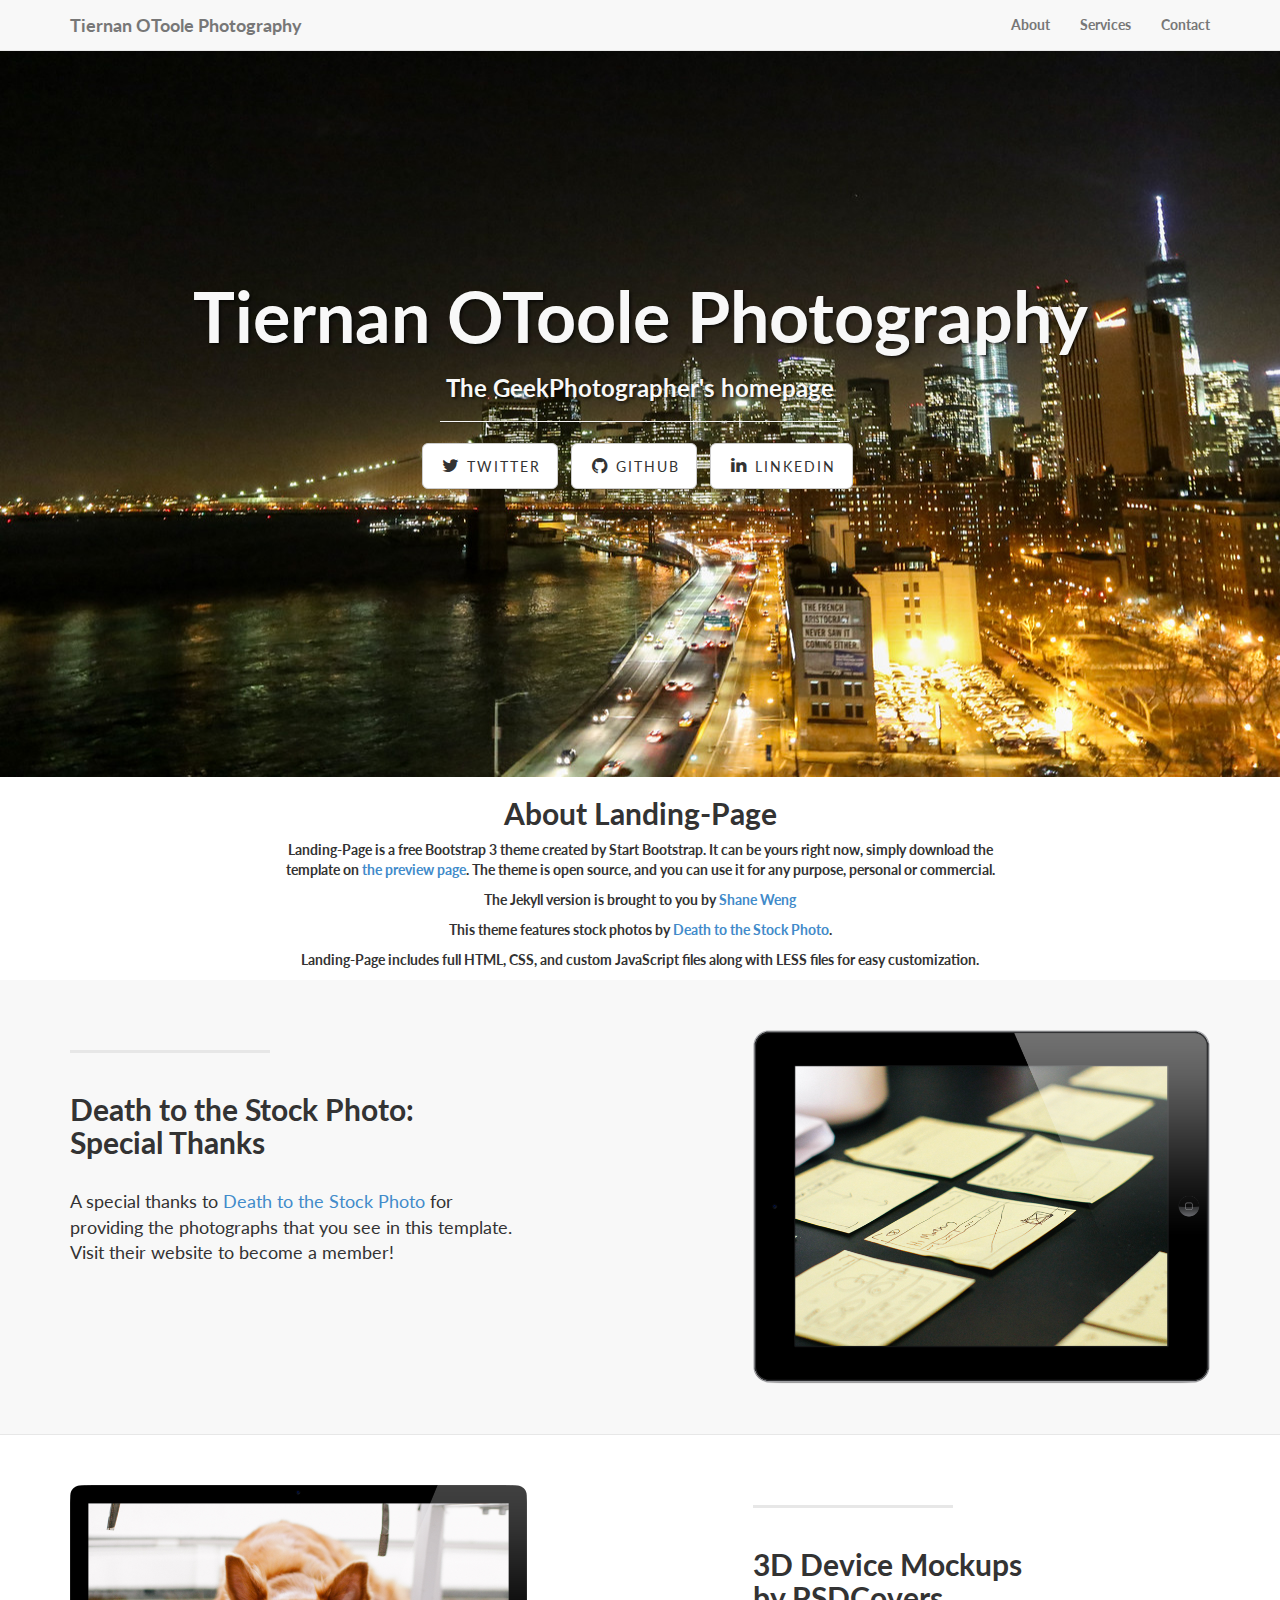
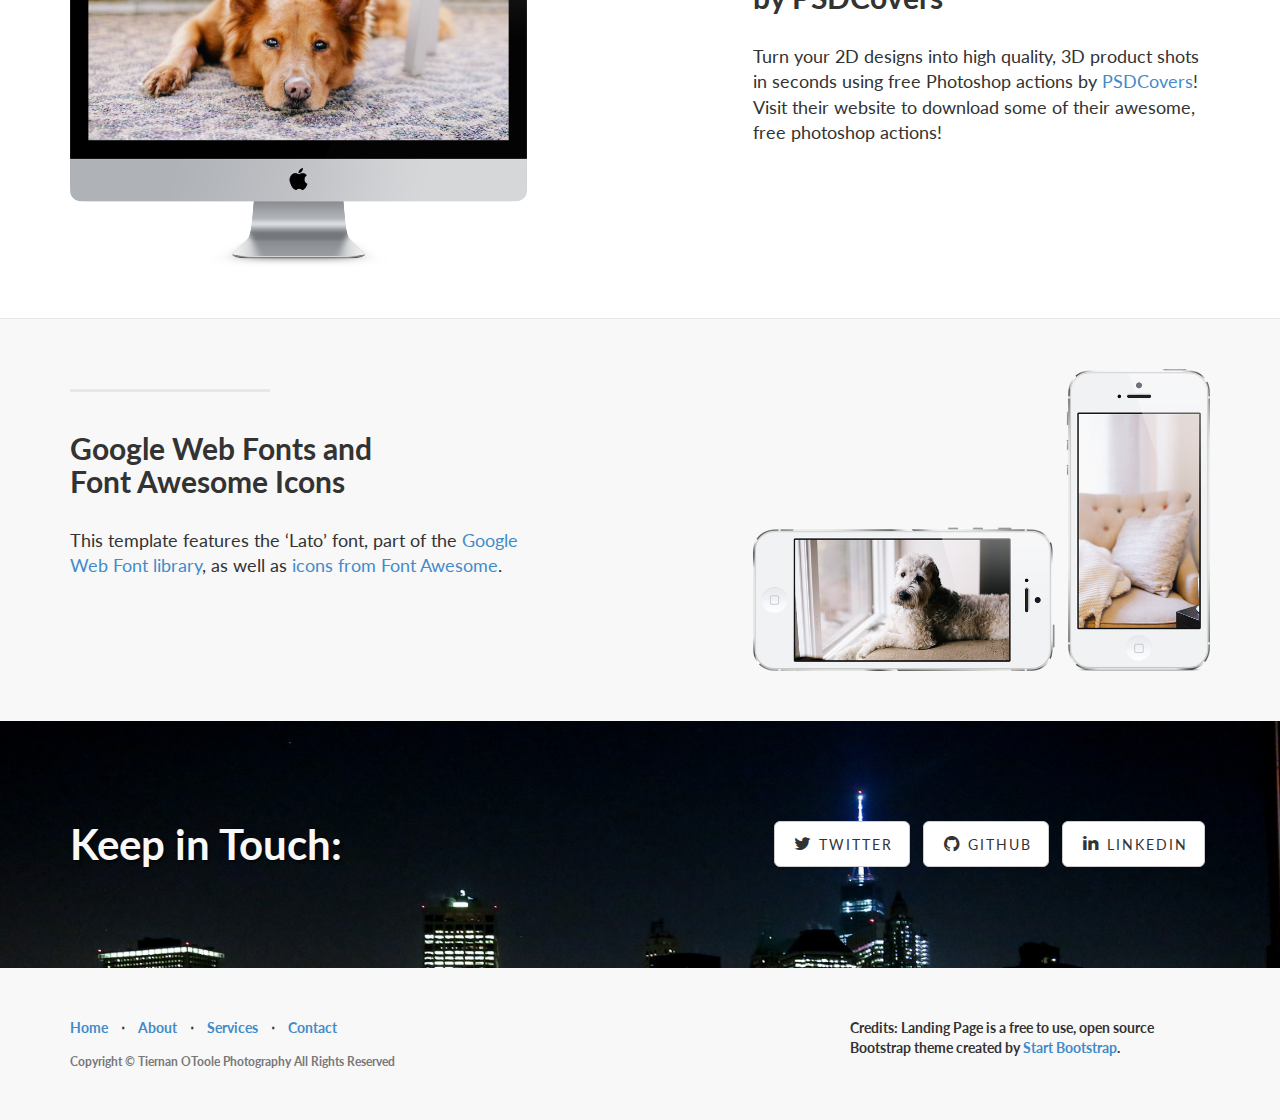
==== index.html @ 1029fe45 "adding initial site" ====
<!DOCTYPE html>
<html>
	<head>

    <meta charset="utf-8">
    <meta http-equiv="X-UA-Compatible" content="IE=edge">
    <meta name="viewport" content="width=device-width, initial-scale=1">
    <meta name="description" content="You can edit this line in _config.yml. It will appear in your document  head meta (for Google search results) and in your feed.xml site  description."
">
    <meta name="author" content="Tiernan OToole">

    <title>Tiernan OToole Photography</title>

    <!-- Bootstrap Core CSS -->
    <link href="css/bootstrap.min.css" rel="stylesheet">

    <!-- Custom CSS -->
    <link href="css/landing-page.css" rel="stylesheet">

    <!-- Custom Fonts -->
    <link href="font-awesome-4.1.0/css/font-awesome.min.css" rel="stylesheet" type="text/css">
    <link href="http://fonts.googleapis.com/css?family=Lato:300,400,700,300italic,400italic,700italic" rel="stylesheet" type="text/css">

    <!-- HTML5 Shim and Respond.js IE8 support of HTML5 elements and media queries -->
    <!-- WARNING: Respond.js doesn't work if you view the page via file:// -->
    <!--[if lt IE 9]>
        <script src="https://oss.maxcdn.com/libs/html5shiv/3.7.0/html5shiv.js"></script>
        <script src="https://oss.maxcdn.com/libs/respond.js/1.4.2/respond.min.js"></script>
    <![endif]-->

</head>

	<body>
		<!-- Navigation -->
<nav class="navbar navbar-default navbar-fixed-top" role="navigation">
    <div class="container">
        <!-- Brand and toggle get grouped for better mobile display -->
        <div class="navbar-header page-scroll">
            <button type="button" class="navbar-toggle" data-toggle="collapse" data-target="#bs-example-navbar-collapse-1">
                <span class="sr-only">Toggle navigation</span>
                <span class="icon-bar"></span>
                <span class="icon-bar"></span>
                <span class="icon-bar"></span>
            </button>
            <a class="navbar-brand page-scroll" href="#home">Tiernan OToole Photography</a>
        </div>
        <!-- Collect the nav links, forms, and other content for toggling -->
        <div class="collapse navbar-collapse" id="bs-example-navbar-collapse-1">
            <ul class="nav navbar-nav navbar-right">  
            	<li>
                    <a class="page-scroll" href="#about">About</a>
                </li>            
                <li>
                    <a class="page-scroll" href="#services">Services</a>
                </li>
                <li>
                    <a class="page-scroll" href="#contact">Contact</a>
                </li>
            </ul>
        </div>
        <!-- /.navbar-collapse -->
    </div>
    <!-- /.container -->
</nav>

<section id="home">
<!-- Header -->
	<div class="intro-header">

		<div class="container">

			<div class="row">
				<div class="col-lg-12">
					<div class="intro-message">
						<h1>Tiernan OToole Photography</h1>
						<h3>The GeekPhotographer's homepage</h3>
						<hr class="intro-divider">
						<ul class="list-inline intro-social-buttons">
							
							<li>
								<a href="https://twitter.com/tiernano" class="btn btn-default btn-lg"><i class="fa fa-twitter fa-fw"></i> <span class="network-name">twitter</span></a>
							</li>
							
							<li>
								<a href="https://github.com/tiernano" class="btn btn-default btn-lg"><i class="fa fa-github fa-fw"></i> <span class="network-name">github</span></a>
							</li>
							
							<li>
								<a href="https://ie.linkedin.com/in/tiernano" class="btn btn-default btn-lg"><i class="fa fa-linkedin fa-fw"></i> <span class="network-name">linkedin</span></a>
							</li>
							
						</ul>
					</div>
				</div>
			</div>

		</div>
		<!-- /.container -->

	</div>
	<!-- /.intro-header -->
</section>

		    <!-- About Section -->
    <section id="about" class="container content-section text-center">
        <div class="row">
            <div class="col-lg-8 col-lg-offset-2">
                <h2>About Landing-Page</h2>
                <p>Landing-Page is a free Bootstrap 3 theme created by Start Bootstrap. It can be yours right now, simply download the template on <a href="http://startbootstrap.com/template-overviews/landing-page/">the preview page</a>. The theme is open source, and you can use it for any purpose, personal or commercial.</p>
                <p>The Jekyll version is brought to you by <a href="https://github.com/swcool">Shane Weng</a></p>
                <p>This theme features stock photos by <a href="http://join.deathtothestockphoto.com//">Death to the Stock Photo</a>.</p>
                <p>Landing-Page includes full HTML, CSS, and custom JavaScript files along with LESS files for easy customization.</p>
            </div>
        </div>
    </section>
		<section id="services">
<!-- Page Content -->

  
    
    <div class="content-section-a">

        <div class="container">

            <div class="row">
                <div class="col-lg-5 col-sm-6">
                    <hr class="section-heading-spacer">
                    <div class="clearfix"></div>
                    <h2 class="section-heading">Death to the Stock Photo:<br>Special Thanks</h2>
                    <div class="lead"><p>A special thanks to <a href="http://join.deathtothestockphoto.com/">Death to the Stock Photo</a> for providing the photographs that you see in this template.  Visit their website to become a member!</p>
</div>
                </div>
                <div class="col-lg-5 col-lg-offset-2 col-sm-6">
                    <img class="img-responsive" src="img/services/ipad.png" alt="">
                </div>
            </div>

        </div>
        <!-- /.container -->

    </div>
    <!-- /.content-section-a -->
    

  
    

    <div class="content-section-b">

        <div class="container">

            <div class="row">
                <div class="col-lg-5 col-lg-offset-1 col-sm-push-6  col-sm-6">
                    <hr class="section-heading-spacer">
                    <div class="clearfix"></div>
                    <h2 class="section-heading">3D Device Mockups<br>by PSDCovers</h2>
                    <div class="lead"><p>Turn your 2D designs into high quality, 3D
  product shots in seconds using free Photoshop actions by <a href="http://www.psdcovers.com/">PSDCovers</a>! Visit
  their website to download some of their awesome, free photoshop actions!</p>
</div>
                </div>
                <div class="col-lg-5 col-sm-pull-6  col-sm-6">
                  <img class="img-responsive" src="img/services/dog.png" alt="">
                </div>
            </div>

        </div>
        <!-- /.container -->

    </div>
    <!-- /.content-section-b -->
    

  
    
    <div class="content-section-a">

        <div class="container">

            <div class="row">
                <div class="col-lg-5 col-sm-6">
                    <hr class="section-heading-spacer">
                    <div class="clearfix"></div>
                    <h2 class="section-heading">Google Web Fonts and<br>Font Awesome Icons</h2>
                    <div class="lead"><p>This template features the ‘Lato’ font, part of the <a href="http://www.google.com/fonts">Google Web Font library</a>, as well as <a href="http://fontawesome.io">icons from Font Awesome</a>.</p>
</div>
                </div>
                <div class="col-lg-5 col-lg-offset-2 col-sm-6">
                    <img class="img-responsive" src="img/services/phones.png" alt="">
                </div>
            </div>

        </div>
        <!-- /.container -->

    </div>
    <!-- /.content-section-a -->
    

</section>

		<section id="contact">
	<div class="banner">
		<div class="container">

			<div class="row">
				<div class="col-lg-6">
					<h2>Keep in Touch:</h2>
				</div>
				<div class="col-lg-6">
					<ul class="list-inline banner-social-buttons">
						
						<li>
							<a href="https://twitter.com/tiernano" class="btn btn-default btn-lg"><i class="fa fa-twitter fa-fw"></i> <span class="network-name">twitter</span></a>
						</li>
						
						<li>
							<a href="https://github.com/tiernano" class="btn btn-default btn-lg"><i class="fa fa-github fa-fw"></i> <span class="network-name">github</span></a>
						</li>
						
						<li>
							<a href="https://ie.linkedin.com/in/tiernano" class="btn btn-default btn-lg"><i class="fa fa-linkedin fa-fw"></i> <span class="network-name">linkedin</span></a>
						</li>
						
					</ul>
				</div>
			</div>

		</div>
		<!-- /.container -->

	</div>
</section>
<!-- /.banner -->
		<!-- Footer -->
<footer>
    <div class="container">
        <div class="row">
            <div class="col-md-8">
                <ul class="list-inline">
                    <li>
                        <a href="#home">Home</a>
                    </li>
                    <li class="footer-menu-divider">&sdot;</li>
                    <li>
                        <a href="#about">About</a>
                    </li>
                    <li class="footer-menu-divider">&sdot;</li>
                    <li>
                        <a href="#services">Services</a>
                    </li>
                    <li class="footer-menu-divider">&sdot;</li>
                    <li>
                        <a href="#contact">Contact</a>
                    </li>
                </ul>
                <p class="copyright text-muted small">Copyright &copy; Tiernan OToole Photography All Rights Reserved</p>
            </div>
            <div class="col-md-4">
                Credits: Landing Page is a free to use, open source Bootstrap theme created by <a href="http://startbootstrap.com/">Start Bootstrap</a>.
            </div>
        </div>
    </div>
</footer>

		<!-- jQuery Version 1.11.0 -->
<script src="js/jquery-1.11.0.js"></script>

<!-- Plugin JavaScript -->
    <script src="/js/jquery.easing.min.js"></script>

<!-- Bootstrap Core JavaScript -->
<script src="js/bootstrap.min.js"></script>

<!-- Custom Theme JavaScript -->
<script src="js/landing-page.js"></script>

	</body>
</html>
---- css/landing-page.css ----
/*!
 * Start Bootstrap - Landing Page Bootstrap Theme (http://startbootstrap.com)
 * Code licensed under the Apache License v2.0.
 * For details, see http://www.apache.org/licenses/LICENSE-2.0.
 */

body,
html {
    width: 100%;
    height: 100%;
}

body,
h1,
h2,
h3,
h4,
h5,
h6 {
    font-family: "Lato","Helvetica Neue",Helvetica,Arial,sans-serif;
    font-weight: 700;
}

.lead {
    font-size: 18px;
    font-weight: 400;
}

.intro-header {
    padding-top: 50px; /* If you're making other pages, make sure there is 50px of padding to make sure the navbar doesn't overlap content! */
    padding-bottom: 50px;
    text-align: center;
    color: #f8f8f8;
    background: url(../img/IMG_0739-X2.jpg) no-repeat center center;
    background-size: cover;
}

.intro-message {
    position: relative;
    padding-top: 20%;
    padding-bottom: 20%;
}

.intro-message > h1 {
    margin: 0;
    text-shadow: 2px 2px 3px rgba(0,0,0,0.6);
    font-size: 5em;
}

.intro-divider {
    width: 400px;
    border-top: 1px solid #f8f8f8;
    border-bottom: 1px solid rgba(0,0,0,0.2);
}

.intro-message > h3 {
    text-shadow: 2px 2px 3px rgba(0,0,0,0.6);
}

@media(max-width:767px) {
    .intro-message {
        padding-bottom: 15%;
    }

    .intro-message > h1 {
        font-size: 3em;
    }

    ul.intro-social-buttons > li {
        display: block;
        margin-bottom: 20px;
        padding: 0;
    }

    ul.intro-social-buttons > li:last-child {
        margin-bottom: 0;
    }

    .intro-divider {
        width: 100%;
    }
}

.network-name {
    text-transform: uppercase;
    font-size: 14px;
    font-weight: 400;
    letter-spacing: 2px;
}

.content-section-a {
    padding: 50px 0;
    background-color: #f8f8f8;
}

.content-section-b {
    padding: 50px 0;
    border-top: 1px solid #e7e7e7;
    border-bottom: 1px solid #e7e7e7;
}

.section-heading {
    margin-bottom: 30px;
}

.section-heading-spacer {
    float: left;
    width: 200px;
    border-top: 3px solid #e7e7e7;
}

.banner {
    padding: 100px 0;
    color: #f8f8f8;
    background: url(../img/IMG_0809-X3.jpg) no-repeat center center;
    background-size: cover;
}

.banner h2 {
    margin: 0;
    text-shadow: 2px 2px 3px rgba(0,0,0,0.6);
    font-size: 3em;
}

.banner ul {
    margin-bottom: 0;
}

.banner-social-buttons {
    float: right;
    margin-top: 0;
}

@media(max-width:1199px) {
    ul.banner-social-buttons {
        float: left;
        margin-top: 15px;
    }
}

@media(max-width:767px) {
    .banner h2 {
        margin: 0;
        text-shadow: 2px 2px 3px rgba(0,0,0,0.6);
        font-size: 3em;
    }

    ul.banner-social-buttons > li {
        display: block;
        margin-bottom: 20px;
        padding: 0;
    }

    ul.banner-social-buttons > li:last-child {
        margin-bottom: 0;
    }
}

footer {
    padding: 50px 0;
    background-color: #f8f8f8;
}

p.copyright {
    margin: 15px 0 0;
}
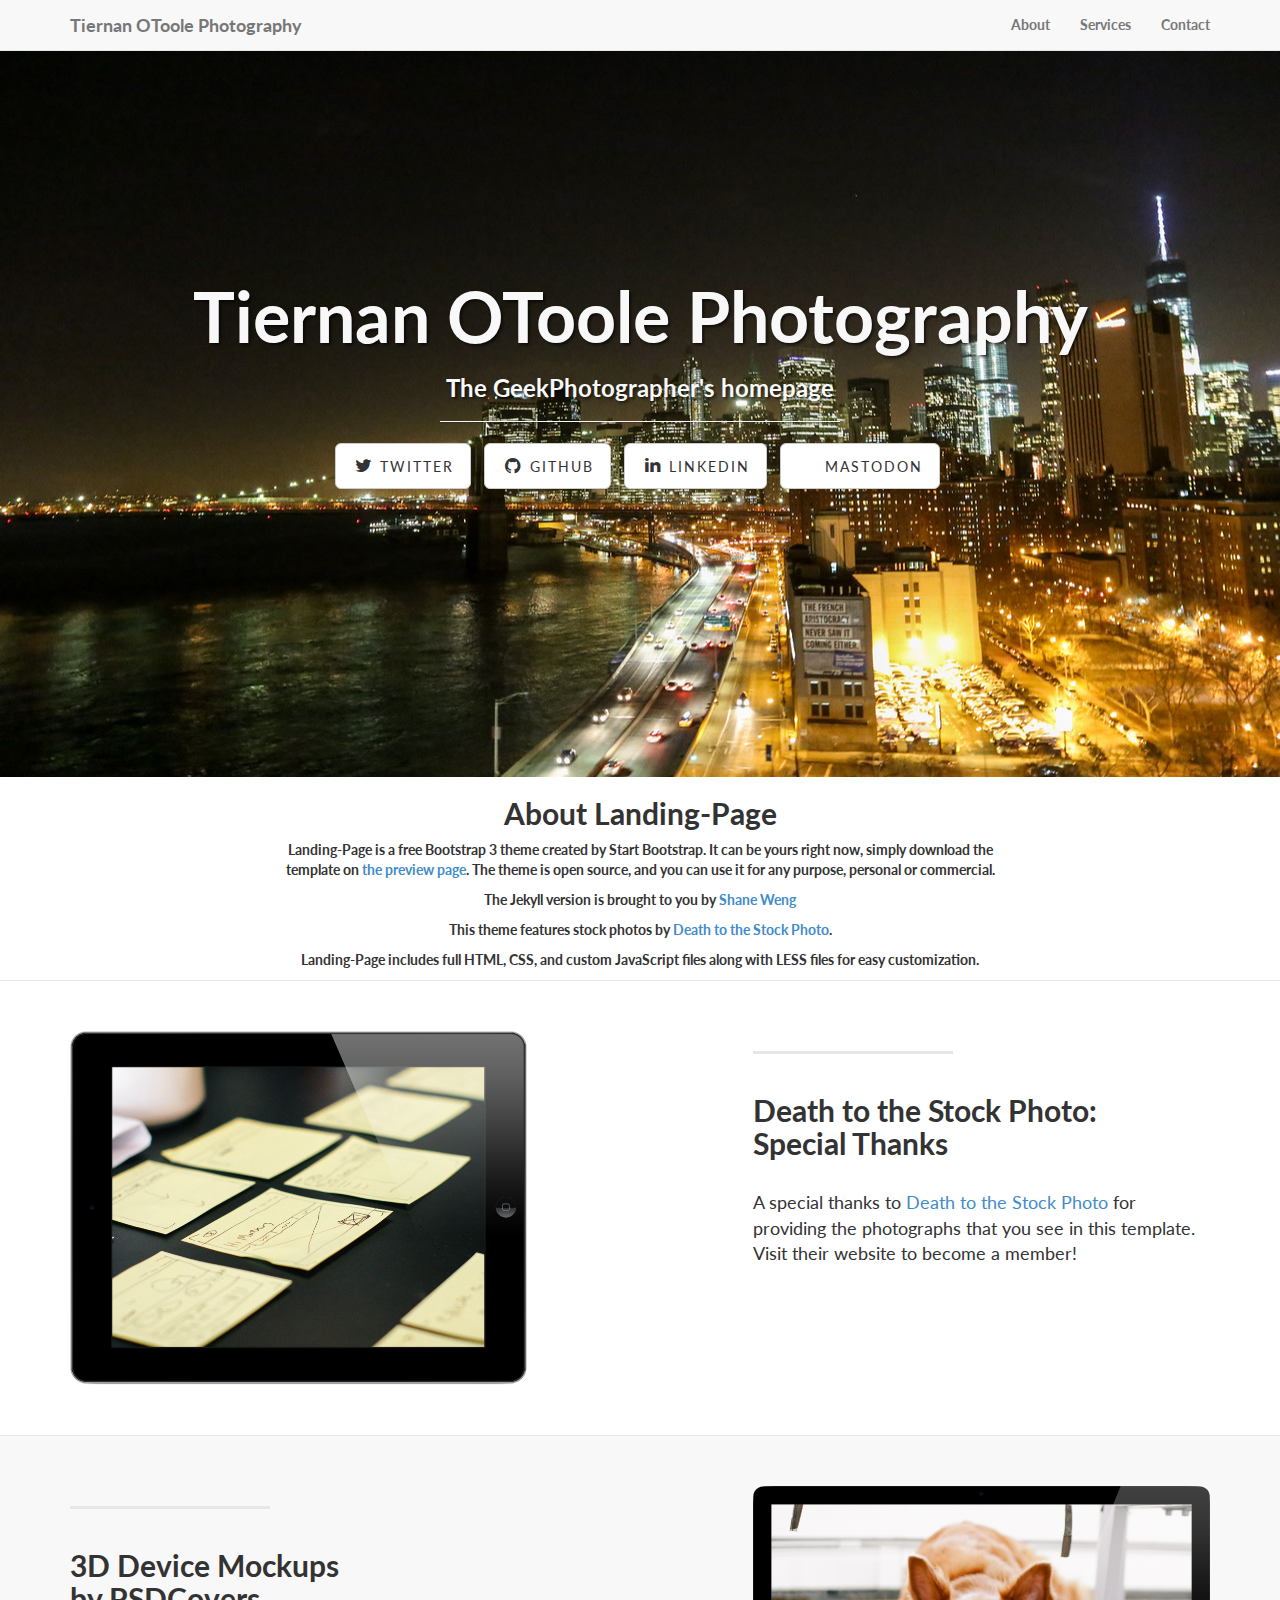
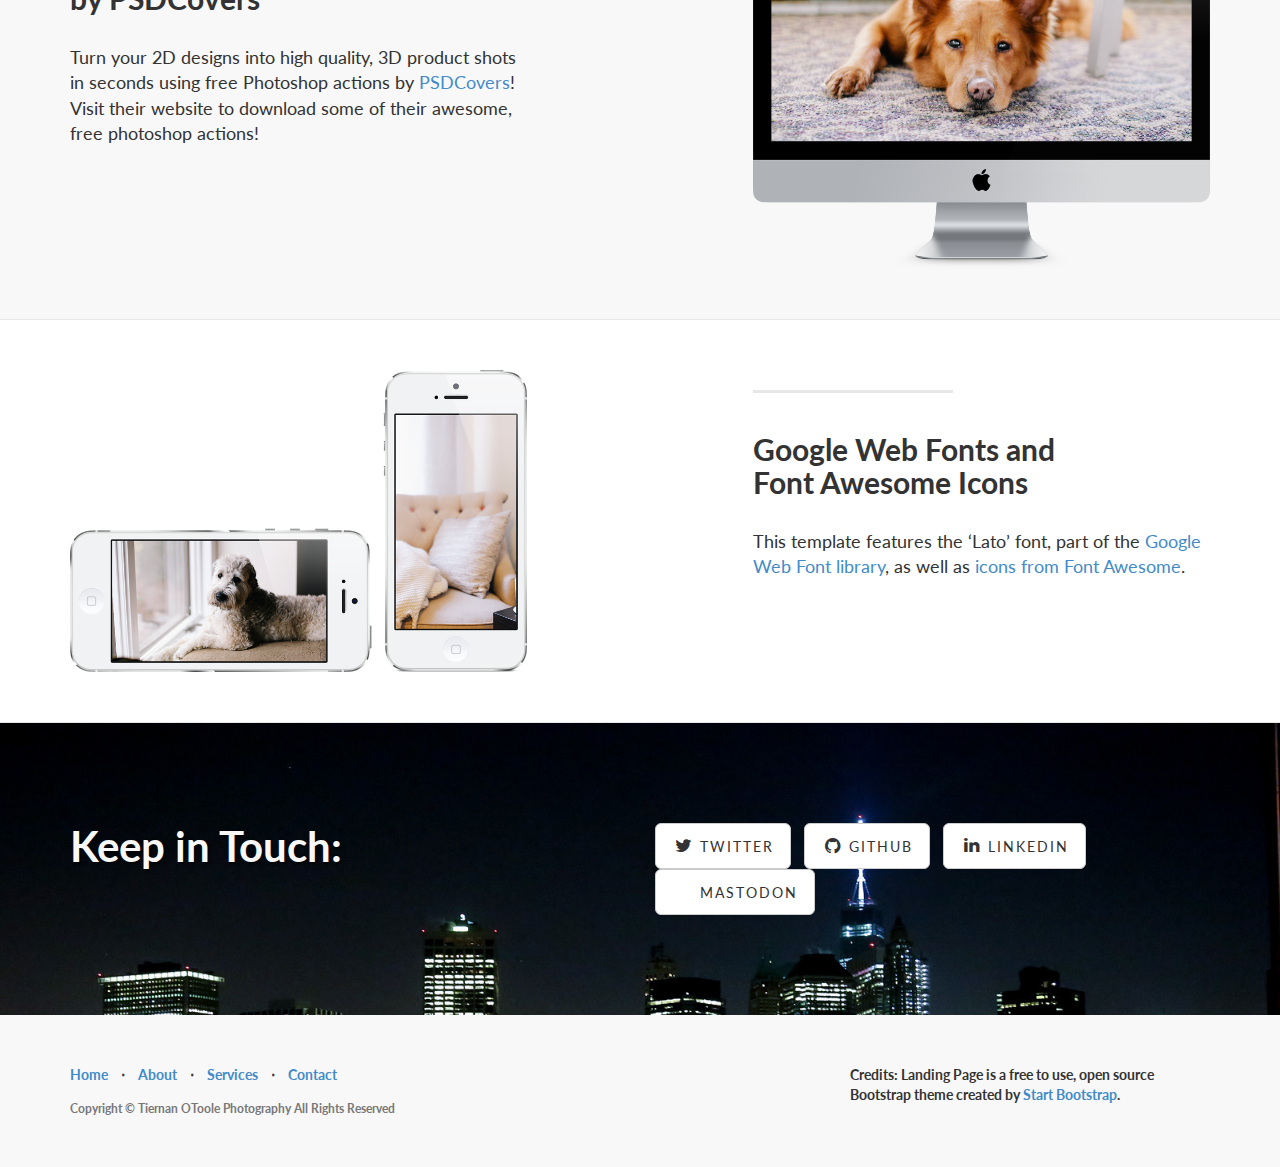
==== commit 00932e87: "rebuilt site" ====
--- a/index.html
+++ b/index.html
@@ -89,6 +89,10 @@
 								<a href="https://ie.linkedin.com/in/tiernano" class="btn btn-default btn-lg"><i class="fa fa-linkedin fa-fw"></i> <span class="network-name">linkedin</span></a>
 							</li>
 							
+							<li>
+								<a href="https://s.o2l.ie/@tiernano" class="btn btn-default btn-lg"><i class="fa fa-mastodon fa-fw"></i> <span class="network-name">mastodon</span></a>
+							</li>
+							
 						</ul>
 					</div>
 				</div>
@@ -118,20 +122,21 @@
 
   
     
-    <div class="content-section-a">
+
+    <div class="content-section-b">
 
         <div class="container">
 
             <div class="row">
-                <div class="col-lg-5 col-sm-6">
+                <div class="col-lg-5 col-lg-offset-1 col-sm-push-6  col-sm-6">
                     <hr class="section-heading-spacer">
                     <div class="clearfix"></div>
                     <h2 class="section-heading">Death to the Stock Photo:<br>Special Thanks</h2>
                     <div class="lead"><p>A special thanks to <a href="http://join.deathtothestockphoto.com/">Death to the Stock Photo</a> for providing the photographs that you see in this template.  Visit their website to become a member!</p>
 </div>
                 </div>
-                <div class="col-lg-5 col-lg-offset-2 col-sm-6">
-                    <img class="img-responsive" src="img/services/ipad.png" alt="">
+                <div class="col-lg-5 col-sm-pull-6  col-sm-6">
+                  <img class="img-responsive" src="img/services/ipad.png" alt="">
                 </div>
             </div>
 
@@ -139,18 +144,17 @@
         <!-- /.container -->
 
     </div>
-    <!-- /.content-section-a -->
+    <!-- /.content-section-b -->
     
 
   
     
-
-    <div class="content-section-b">
+    <div class="content-section-a">
 
         <div class="container">
 
             <div class="row">
-                <div class="col-lg-5 col-lg-offset-1 col-sm-push-6  col-sm-6">
+                <div class="col-lg-5 col-sm-6">
                     <hr class="section-heading-spacer">
                     <div class="clearfix"></div>
                     <h2 class="section-heading">3D Device Mockups<br>by PSDCovers</h2>
@@ -159,8 +163,8 @@
   their website to download some of their awesome, free photoshop actions!</p>
 </div>
                 </div>
-                <div class="col-lg-5 col-sm-pull-6  col-sm-6">
-                  <img class="img-responsive" src="img/services/dog.png" alt="">
+                <div class="col-lg-5 col-lg-offset-2 col-sm-6">
+                    <img class="img-responsive" src="img/services/dog.png" alt="">
                 </div>
             </div>
 
@@ -168,25 +172,26 @@
         <!-- /.container -->
 
     </div>
-    <!-- /.content-section-b -->
+    <!-- /.content-section-a -->
     
 
   
     
-    <div class="content-section-a">
+
+    <div class="content-section-b">
 
         <div class="container">
 
             <div class="row">
-                <div class="col-lg-5 col-sm-6">
+                <div class="col-lg-5 col-lg-offset-1 col-sm-push-6  col-sm-6">
                     <hr class="section-heading-spacer">
                     <div class="clearfix"></div>
                     <h2 class="section-heading">Google Web Fonts and<br>Font Awesome Icons</h2>
                     <div class="lead"><p>This template features the ‘Lato’ font, part of the <a href="http://www.google.com/fonts">Google Web Font library</a>, as well as <a href="http://fontawesome.io">icons from Font Awesome</a>.</p>
 </div>
                 </div>
-                <div class="col-lg-5 col-lg-offset-2 col-sm-6">
-                    <img class="img-responsive" src="img/services/phones.png" alt="">
+                <div class="col-lg-5 col-sm-pull-6  col-sm-6">
+                  <img class="img-responsive" src="img/services/phones.png" alt="">
                 </div>
             </div>
 
@@ -194,7 +199,7 @@
         <!-- /.container -->
 
     </div>
-    <!-- /.content-section-a -->
+    <!-- /.content-section-b -->
     
 
 </section>
@@ -220,6 +225,10 @@
 						
 						<li>
 							<a href="https://ie.linkedin.com/in/tiernano" class="btn btn-default btn-lg"><i class="fa fa-linkedin fa-fw"></i> <span class="network-name">linkedin</span></a>
+						</li>
+						
+						<li>
+							<a href="https://s.o2l.ie/@tiernano" class="btn btn-default btn-lg"><i class="fa fa-mastodon fa-fw"></i> <span class="network-name">mastodon</span></a>
 						</li>
 						
 					</ul>
--- a/css/landing-page.css
+++ b/css/landing-page.css
@@ -1,166 +1,166 @@
-/*!
- * Start Bootstrap - Landing Page Bootstrap Theme (http://startbootstrap.com)
- * Code licensed under the Apache License v2.0.
- * For details, see http://www.apache.org/licenses/LICENSE-2.0.
- */
-
-body,
-html {
-    width: 100%;
-    height: 100%;
-}
-
-body,
-h1,
-h2,
-h3,
-h4,
-h5,
-h6 {
-    font-family: "Lato","Helvetica Neue",Helvetica,Arial,sans-serif;
-    font-weight: 700;
-}
-
-.lead {
-    font-size: 18px;
-    font-weight: 400;
-}
-
-.intro-header {
-    padding-top: 50px; /* If you're making other pages, make sure there is 50px of padding to make sure the navbar doesn't overlap content! */
-    padding-bottom: 50px;
-    text-align: center;
-    color: #f8f8f8;
-    background: url(../img/IMG_0739-X2.jpg) no-repeat center center;
-    background-size: cover;
-}
-
-.intro-message {
-    position: relative;
-    padding-top: 20%;
-    padding-bottom: 20%;
-}
-
-.intro-message > h1 {
-    margin: 0;
-    text-shadow: 2px 2px 3px rgba(0,0,0,0.6);
-    font-size: 5em;
-}
-
-.intro-divider {
-    width: 400px;
-    border-top: 1px solid #f8f8f8;
-    border-bottom: 1px solid rgba(0,0,0,0.2);
-}
-
-.intro-message > h3 {
-    text-shadow: 2px 2px 3px rgba(0,0,0,0.6);
-}
-
-@media(max-width:767px) {
-    .intro-message {
-        padding-bottom: 15%;
-    }
-
-    .intro-message > h1 {
-        font-size: 3em;
-    }
-
-    ul.intro-social-buttons > li {
-        display: block;
-        margin-bottom: 20px;
-        padding: 0;
-    }
-
-    ul.intro-social-buttons > li:last-child {
-        margin-bottom: 0;
-    }
-
-    .intro-divider {
-        width: 100%;
-    }
-}
-
-.network-name {
-    text-transform: uppercase;
-    font-size: 14px;
-    font-weight: 400;
-    letter-spacing: 2px;
-}
-
-.content-section-a {
-    padding: 50px 0;
-    background-color: #f8f8f8;
-}
-
-.content-section-b {
-    padding: 50px 0;
-    border-top: 1px solid #e7e7e7;
-    border-bottom: 1px solid #e7e7e7;
-}
-
-.section-heading {
-    margin-bottom: 30px;
-}
-
-.section-heading-spacer {
-    float: left;
-    width: 200px;
-    border-top: 3px solid #e7e7e7;
-}
-
-.banner {
-    padding: 100px 0;
-    color: #f8f8f8;
-    background: url(../img/IMG_0809-X3.jpg) no-repeat center center;
-    background-size: cover;
-}
-
-.banner h2 {
-    margin: 0;
-    text-shadow: 2px 2px 3px rgba(0,0,0,0.6);
-    font-size: 3em;
-}
-
-.banner ul {
-    margin-bottom: 0;
-}
-
-.banner-social-buttons {
-    float: right;
-    margin-top: 0;
-}
-
-@media(max-width:1199px) {
-    ul.banner-social-buttons {
-        float: left;
-        margin-top: 15px;
-    }
-}
-
-@media(max-width:767px) {
-    .banner h2 {
-        margin: 0;
-        text-shadow: 2px 2px 3px rgba(0,0,0,0.6);
-        font-size: 3em;
-    }
-
-    ul.banner-social-buttons > li {
-        display: block;
-        margin-bottom: 20px;
-        padding: 0;
-    }
-
-    ul.banner-social-buttons > li:last-child {
-        margin-bottom: 0;
-    }
-}
-
-footer {
-    padding: 50px 0;
-    background-color: #f8f8f8;
-}
-
-p.copyright {
-    margin: 15px 0 0;
-}
+/*!
+ * Start Bootstrap - Landing Page Bootstrap Theme (http://startbootstrap.com)
+ * Code licensed under the Apache License v2.0.
+ * For details, see http://www.apache.org/licenses/LICENSE-2.0.
+ */
+
+body,
+html {
+    width: 100%;
+    height: 100%;
+}
+
+body,
+h1,
+h2,
+h3,
+h4,
+h5,
+h6 {
+    font-family: "Lato","Helvetica Neue",Helvetica,Arial,sans-serif;
+    font-weight: 700;
+}
+
+.lead {
+    font-size: 18px;
+    font-weight: 400;
+}
+
+.intro-header {
+    padding-top: 50px; /* If you're making other pages, make sure there is 50px of padding to make sure the navbar doesn't overlap content! */
+    padding-bottom: 50px;
+    text-align: center;
+    color: #f8f8f8;
+    background: url(../img/IMG_0739-X2.jpg) no-repeat center center;
+    background-size: cover;
+}
+
+.intro-message {
+    position: relative;
+    padding-top: 20%;
+    padding-bottom: 20%;
+}
+
+.intro-message > h1 {
+    margin: 0;
+    text-shadow: 2px 2px 3px rgba(0,0,0,0.6);
+    font-size: 5em;
+}
+
+.intro-divider {
+    width: 400px;
+    border-top: 1px solid #f8f8f8;
+    border-bottom: 1px solid rgba(0,0,0,0.2);
+}
+
+.intro-message > h3 {
+    text-shadow: 2px 2px 3px rgba(0,0,0,0.6);
+}
+
+@media(max-width:767px) {
+    .intro-message {
+        padding-bottom: 15%;
+    }
+
+    .intro-message > h1 {
+        font-size: 3em;
+    }
+
+    ul.intro-social-buttons > li {
+        display: block;
+        margin-bottom: 20px;
+        padding: 0;
+    }
+
+    ul.intro-social-buttons > li:last-child {
+        margin-bottom: 0;
+    }
+
+    .intro-divider {
+        width: 100%;
+    }
+}
+
+.network-name {
+    text-transform: uppercase;
+    font-size: 14px;
+    font-weight: 400;
+    letter-spacing: 2px;
+}
+
+.content-section-a {
+    padding: 50px 0;
+    background-color: #f8f8f8;
+}
+
+.content-section-b {
+    padding: 50px 0;
+    border-top: 1px solid #e7e7e7;
+    border-bottom: 1px solid #e7e7e7;
+}
+
+.section-heading {
+    margin-bottom: 30px;
+}
+
+.section-heading-spacer {
+    float: left;
+    width: 200px;
+    border-top: 3px solid #e7e7e7;
+}
+
+.banner {
+    padding: 100px 0;
+    color: #f8f8f8;
+    background: url(../img/IMG_0809-X3.jpg) no-repeat center center;
+    background-size: cover;
+}
+
+.banner h2 {
+    margin: 0;
+    text-shadow: 2px 2px 3px rgba(0,0,0,0.6);
+    font-size: 3em;
+}
+
+.banner ul {
+    margin-bottom: 0;
+}
+
+.banner-social-buttons {
+    float: right;
+    margin-top: 0;
+}
+
+@media(max-width:1199px) {
+    ul.banner-social-buttons {
+        float: left;
+        margin-top: 15px;
+    }
+}
+
+@media(max-width:767px) {
+    .banner h2 {
+        margin: 0;
+        text-shadow: 2px 2px 3px rgba(0,0,0,0.6);
+        font-size: 3em;
+    }
+
+    ul.banner-social-buttons > li {
+        display: block;
+        margin-bottom: 20px;
+        padding: 0;
+    }
+
+    ul.banner-social-buttons > li:last-child {
+        margin-bottom: 0;
+    }
+}
+
+footer {
+    padding: 50px 0;
+    background-color: #f8f8f8;
+}
+
+p.copyright {
+    margin: 15px 0 0;
+}
